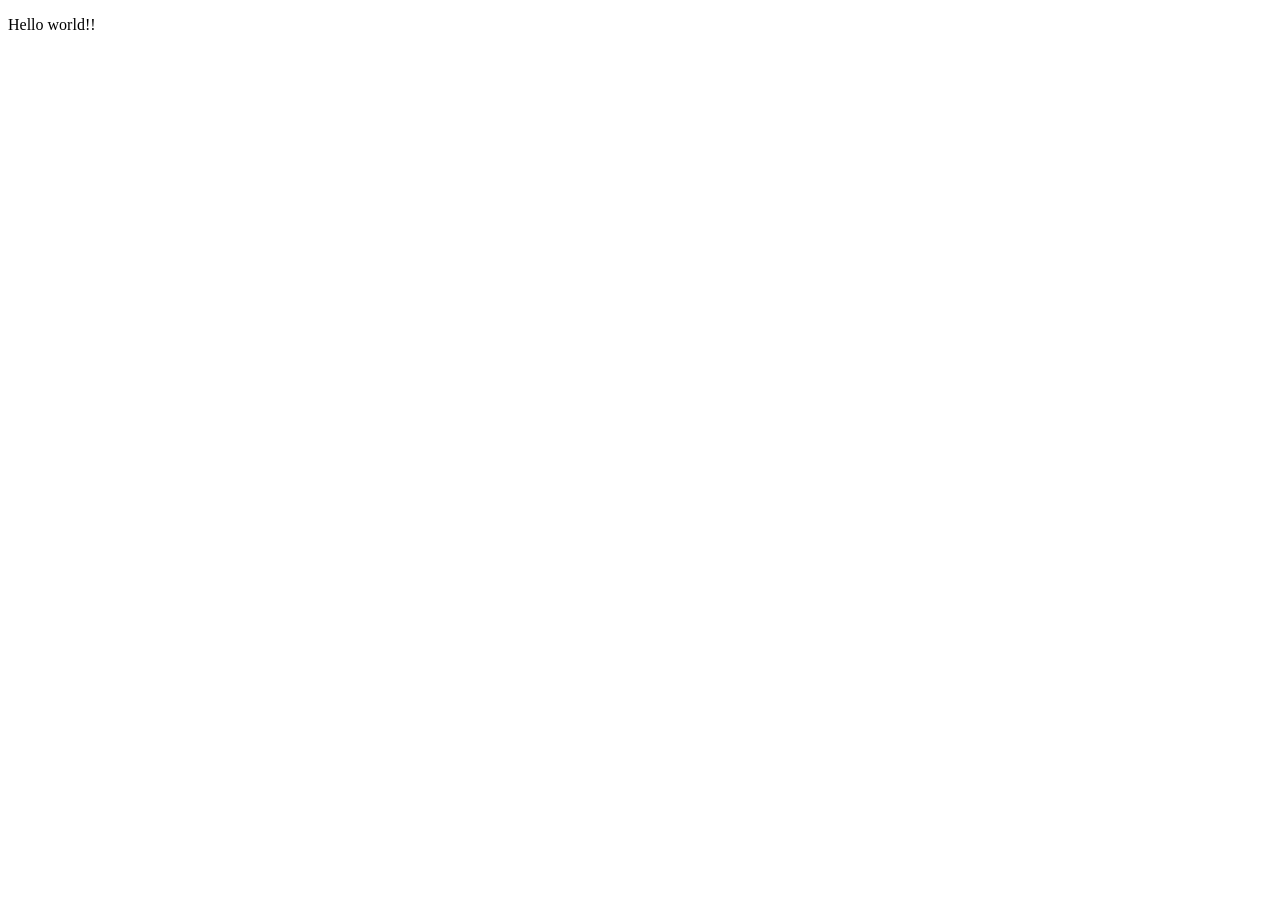
==== index.html @ fb8997e9 "Create index.html" ====
<!DOCTYPE html>
<html lang="en">
<head>
  <title>Larson</title>
  <meta charset="UTF-8">
  <meta name="viewport" content="width=device-width, initial-scale=1">
  <link rel="stylesheet" href="css/style.css"/>

</head>
<body>
  <p>Hello world!!</p>
</body>
</html>
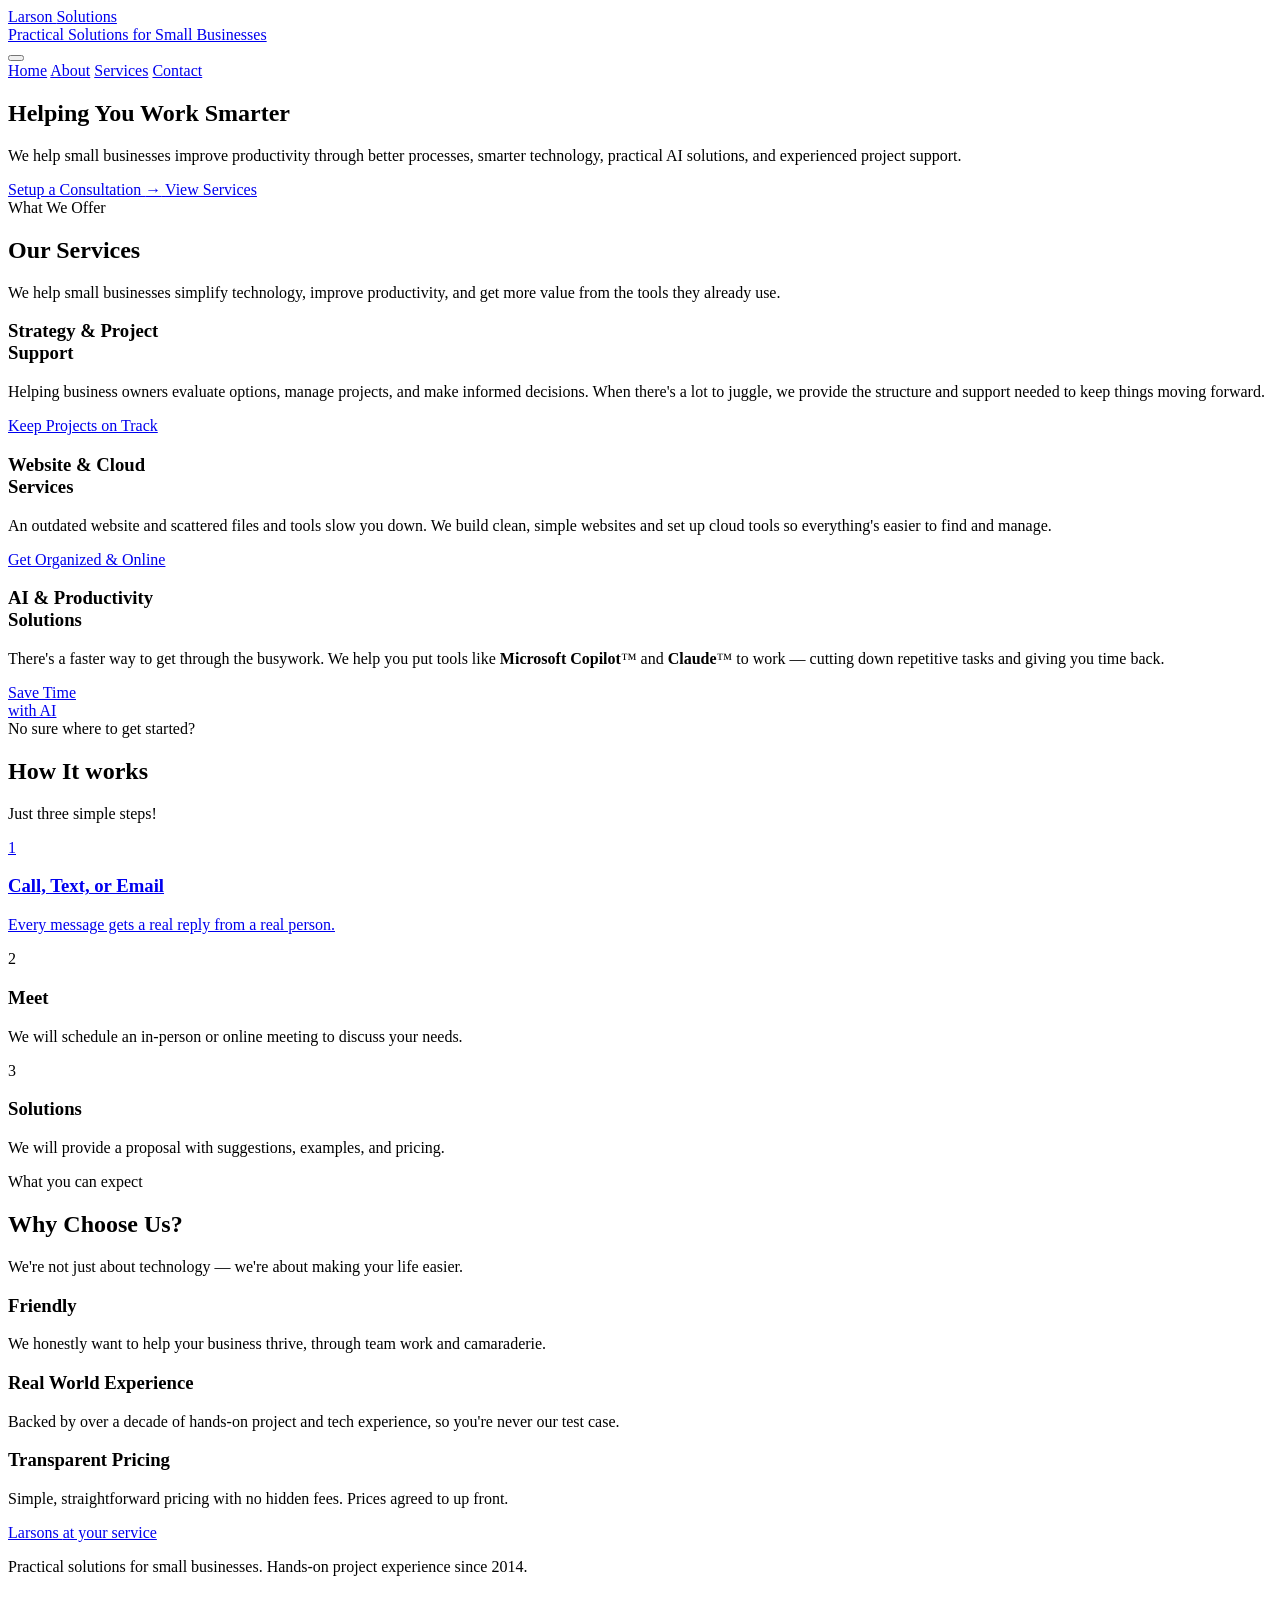
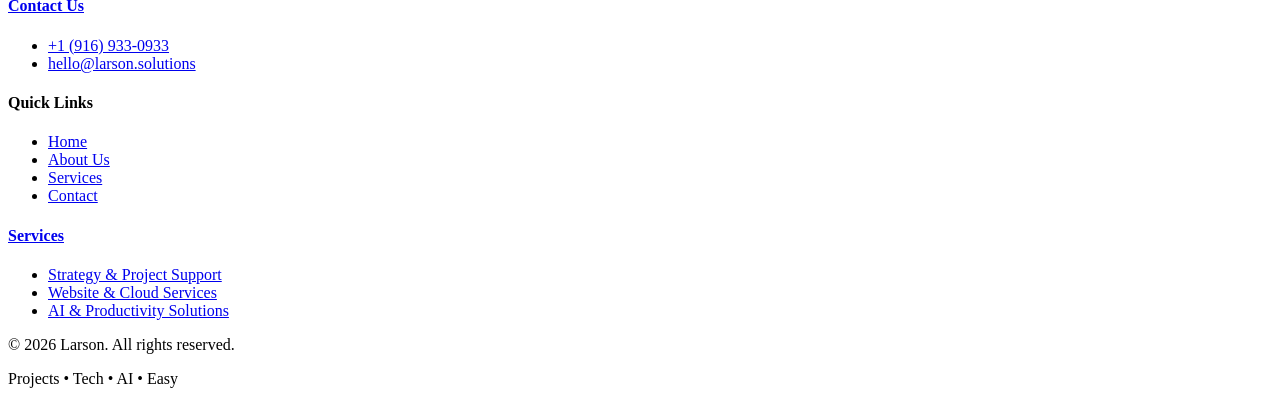
==== commit 3e67c521: "Add files via upload" ====
--- a/index.html
+++ b/index.html
@@ -1,13 +1,232 @@
 <!DOCTYPE html>
 <html lang="en">
 <head>
+  <meta charset="UTF-8">
+  <meta name="viewport" content="width=device-width, initial-scale=1.0">
   <title>Larson</title>
-  <meta charset="UTF-8">
-  <meta name="viewport" content="width=device-width, initial-scale=1">
-  <link rel="stylesheet" href="css/style.css"/>
+  <script src="js/script.js" defer></script>
+  <link rel="stylesheet" href="css/styles.css">
+  <link rel="stylesheet" href="css/fontawesome.css"/>
+  <link rel="stylesheet" href="css/regular.css"/>
+  <link rel="icon" href="favicon.ico" type="image/x-icon">
 
 </head>
 <body>
-  <p>Hello world!!</p>
+
+
+
+  <!-- Header -->
+  <header class="header">
+    <div class="header-inner">
+      <a href="index.html" class="logo">
+        <div class="logo-icon"><i class="fa-regular fa-chart-radar"></i></div>
+        <div class="logo-text">
+          <div>Larson
+            <span class="word"></span> Solutions
+          </div>
+          <span class="sub-title">Practical Solutions for Small Businesses</span>
+        </div>
+      </a>
+      <button class="nav-toggle" aria-label="Toggle menu" aria-expanded="false"><span></span><span></span><span></span></button>
+      <nav class="nav">
+        <a href="index.html" class="nav-link active">Home</a>
+        <a href="about.html" class="nav-link">About</a>
+        <a href="services.html" class="nav-link">Services</a>
+        <a href="contact.html" class="nav-link">Contact</a>
+      </nav>
+    </div>
+  </header>
+
+  <!-- Hero Section -->
+  <section class="hero">
+    <div class="hero-content">
+      <div class="hero-text">
+        <h1>
+          Helping You Work
+          <span>Smarter</span>
+        </h1>
+        <p class="hero-description">
+          We help small businesses improve productivity through better processes, smarter technology, practical AI solutions, and experienced project support.
+        </p>
+        <div class="hero-buttons">
+          <a href="contact.html" class="btn btn-primary">
+            Setup a Consultation
+            <span>→</span>
+          </a>
+          <a href="services.html" class="btn btn-outline">View Services</a>
+        </div>
+      </div>
+      <div class="hero-visual">
+        <div class="hero-image-wrapper" style="background-image: url('images/laptop-dashboard.jpg'); background-size: cover; background-position: center; background-repeat: no-repeat;"></div>
+      </div>
+    </div>
+  </section>
+
+  <!-- Services Overview -->
+  <section class="section section-light">
+    <div class="container">
+      <div class="section-header center">
+        <div class="section-tag">What We Offer</div>
+        <h2 class="section-title">Our Services</h2>
+        <p class="section-subtitle">We help small businesses simplify technology, improve productivity, and get more value from the tools they already use.</p>
+      </div>
+      <div class="services-grid">
+        <div class="service-card">
+          <div class="service-card-image" style="background: url('images/woman-clipboard.svg') center/cover no-repeat;"></div>
+          <h3 class="service-title">Strategy & Project<br>Support</h3>
+          <p class="service-description">
+            Helping business owners evaluate options, manage projects, and make informed decisions. When there's a lot to juggle, we provide the structure and support needed to keep things moving forward.
+          </p>
+          <a href="services.html#pm" class="service-link">
+            <div class="service-badge-overlay">
+              <div class="service-badge-text">
+                <div class="service-badge-number">Keep Projects on Track</div>
+              </div>
+              <div class="service-badge-icon"><i class="fa-regular fa-arrow-right"></i></div>
+            </div>
+          </a>
+        </div>
+        <div class="service-card">
+          <div class="service-card-image" style="background: url('images/man-laptop.svg') center/cover no-repeat;"></div>
+          <h3 class="service-title">Website & Cloud<br>Services</h3>
+          <p class="service-description">
+          An outdated website and scattered files and tools slow you down. We build clean, simple websites and set up cloud tools so everything's easier to find and manage.
+          </p>
+          <a href="services.html#web" class="service-link">
+            <div class="service-badge-overlay">
+              <div class="service-badge-text">
+                <div class="service-badge-number">Get Organized & Online</div>
+              </div>
+              <div class="service-badge-icon"><i class="fa-regular fa-arrow-right"></i></div>
+            </div>
+          </a>
+        </div>
+        <div class="service-card">
+          <div class="service-card-image" style="background: url('images/woman-phone.svg') center/cover no-repeat;"></div>
+          <h3 class="service-title">AI & Productivity<br>Solutions</h3>
+          <p class="service-description">
+            There's a faster way to get through the busywork. We help you put tools like <strong>Microsoft Copilot</strong>™ and <strong>Claude</strong>™ to work — cutting down repetitive tasks and giving you time back.
+          </p>
+          <a href="services.html#ai" class="service-link">
+            <div class="service-badge-overlay">
+              <div class="service-badge-text">
+                <div class="service-badge-number">Save Time<br>with AI</div>
+              </div>
+              <div class="service-badge-icon"><i class="fa-regular fa-arrow-right"></i></div>
+            </div>
+          </a>
+        </div>
+        <!--<div class="service-card">
+          <div class="service-card-image" style="background: url('images/man-laptop.svg') center/cover no-repeat;"></div>
+          <h3 class="service-title">Data Analytics</h3>
+          <p class="service-description">Clear, organized data leads to better business decisions. We help clients track projects, monitor performance, and transform information into meaningful insights that support growth and efficiency.</p>
+          <a href="services.html#data" class="service-link">Learn More →</a>
+        </div>-->
+      </div>
+    </div>
+  </section>
+
+
+  <!-- How It Works -->
+  <section class="section section-white">
+    <div class="container">
+      <div class="section-header center">
+        <div class="section-tag">No sure where to get started?</div>
+        <h2 class="section-title">How It works</h2>
+        <p class="section-subtitle">Just three simple steps!</p>
+      </div>
+      <div class="steps-grid">
+        <div class="step-card">
+          <div class="step-number"><a href="contact.html">1</a></div>
+          <h3 class="step-title"><a href="contact.html">Call, Text, or Email</a></h3>
+          <p class="step-description"><a href="contact.html">Every message gets a real reply from a real person.</a></p>
+        </div>
+        <div class="step-card">
+          <div class="step-number">2</div>
+          <h3 class="step-title">Meet</h3>
+          <p class="step-description">We will schedule an in-person or online meeting to discuss your needs.</p>
+        </div>
+        <div class="step-card">
+          <div class="step-number">3</div>
+          <h3 class="step-title">Solutions</h3>
+          <p class="step-description">We will provide a proposal with suggestions, examples, and pricing.</p>
+        </div>
+      </div>
+    </div>
+  </section>
+
+  <!-- Why Choose Us -->
+  <section class="section section-fresh">
+    <div class="container">
+      <div class="section-header center">
+        <div class="section-tag">What you can expect</div>
+        <h2 class="section-title">Why Choose Us?</h2>
+        <p class="section-subtitle">We're not just about technology — we're about making your life easier.</p>
+      </div>
+      <div class="features-grid">
+        <div class="feature-card">
+          <div class="feature-icon"><i class="fa-regular fa-face-smile"></i></div>
+          <h3 class="feature-title">Friendly</h3>
+          <p class="feature-text">We honestly want to help your business thrive, through team work and camaraderie.</p>
+        </div>
+        <div class="feature-card">
+          <div class="feature-icon"><i class="fa-regular fa-star"></i></div>
+          <h3 class="feature-title">Real World Experience</h3>
+          <p class="feature-text">Backed by over a decade of hands-on project and tech experience, so you're never our test case.</p>
+        </div>
+        <div class="feature-card">
+          <div class="feature-icon"><i class="fa-regular fa-dollar-sign"></i></div>
+          <h3 class="feature-title">Transparent Pricing</h3>
+          <p class="feature-text">Simple, straightforward pricing with no hidden fees. Prices agreed to up front.</p>
+        </div>
+      </div>
+    </div>
+  </section>
+
+
+  <!-- Footer -->
+  <footer class="footer">
+    <div class="footer-grid">
+      <div class="footer-brand">
+        <a href="index.html" class="logo">
+          <div class="logo-icon"><i class="fa-regular fa-chart-radar"></i></div>
+          <div class="logo-text">
+            Larsons
+            <span>at your service</span>
+          </div>
+        </a>
+        <p>Practical solutions for small businesses. Hands-on project experience since 2014.</p>
+      </div>
+      <div class="footer-column">
+        <h4 class="footer-heading"><a href="contact.html">Contact Us</a></h4>
+        <ul class="footer-links">
+          <li><a href="tel:+19169330933">+1 (916) 933-0933</a></li>
+          <li><a href="mailto:hello@larson.solutions">hello@larson.solutions</a></li>
+        </ul>
+      </div>
+      <div class="footer-column">
+        <h4 class="footer-heading">Quick Links</h4>
+        <ul class="footer-links">
+          <li><a href="index.html">Home</a></li>
+          <li><a href="about.html">About Us</a></li>
+          <li><a href="services.html">Services</a></li>
+          <li><a href="contact.html">Contact</a></li>
+        </ul>
+      </div>
+      <div class="footer-column">
+        <h4 class="footer-heading"><a href="services.html">Services</a></h4>
+        <ul class="footer-links">
+          <li><a href="services.html#pm">Strategy & Project Support</a></li>
+          <li><a href="services.html#web">Website & Cloud Services</a></li>
+          <li><a href="services.html#ai">AI & Productivity Solutions</a></li>
+        </ul>
+      </div>
+    </div>
+    <div class="footer-bottom">
+      <p>&copy; 2026 Larson. All rights reserved.</p>
+      <p>Projects • Tech • AI • Easy</p>
+    </div>
+  </footer>
+
 </body>
 </html>
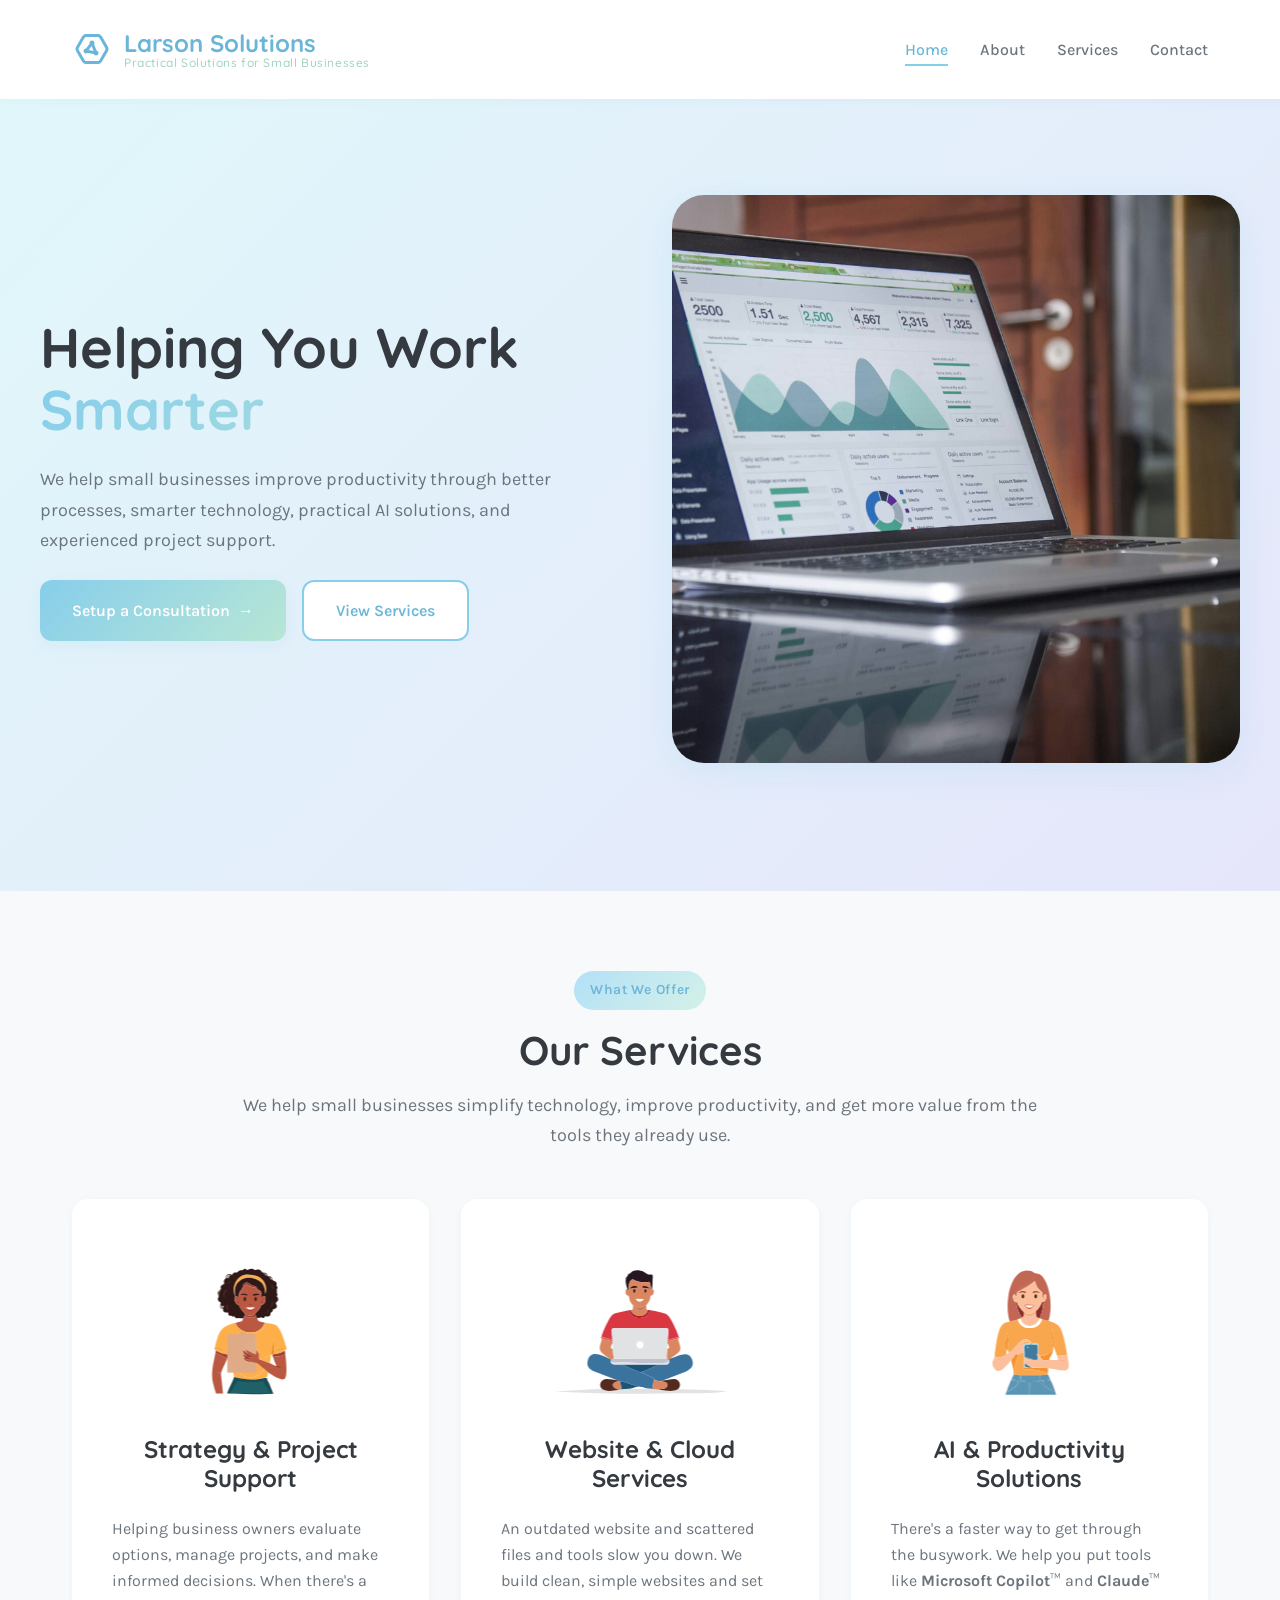
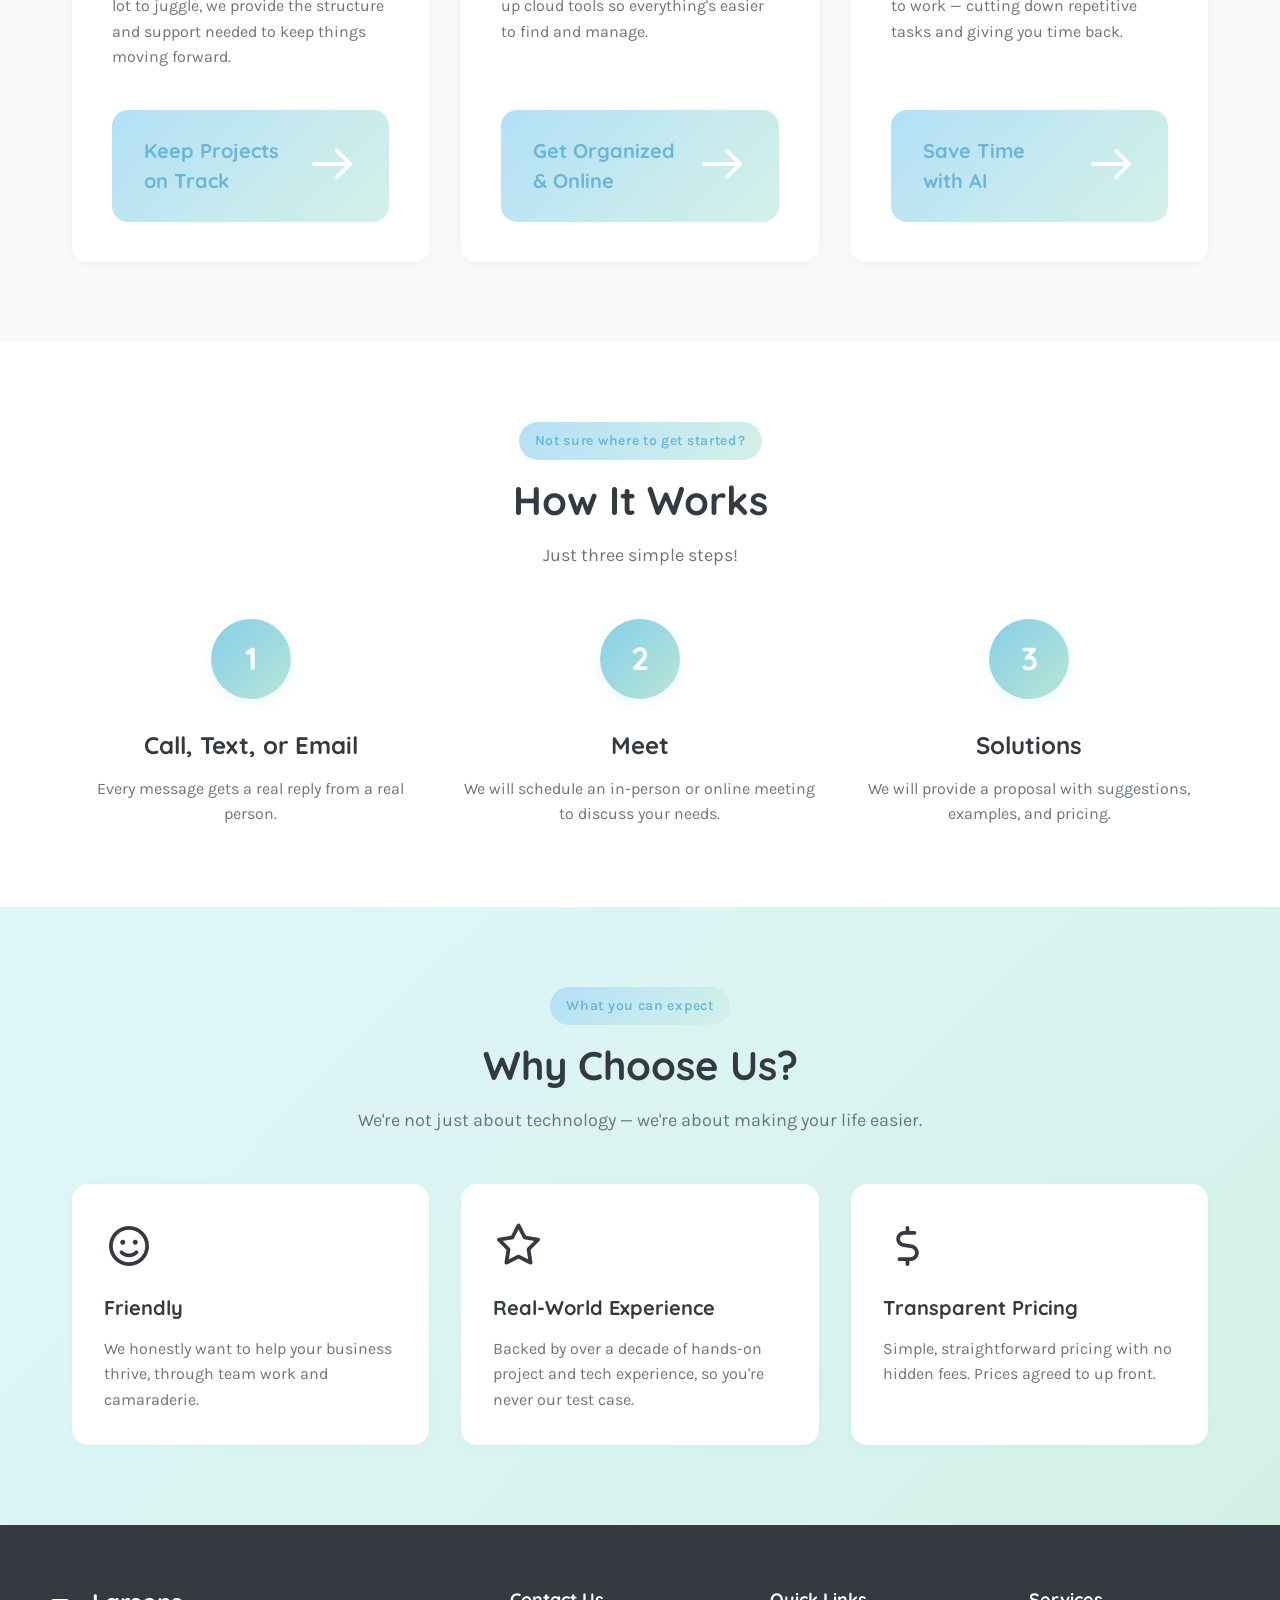
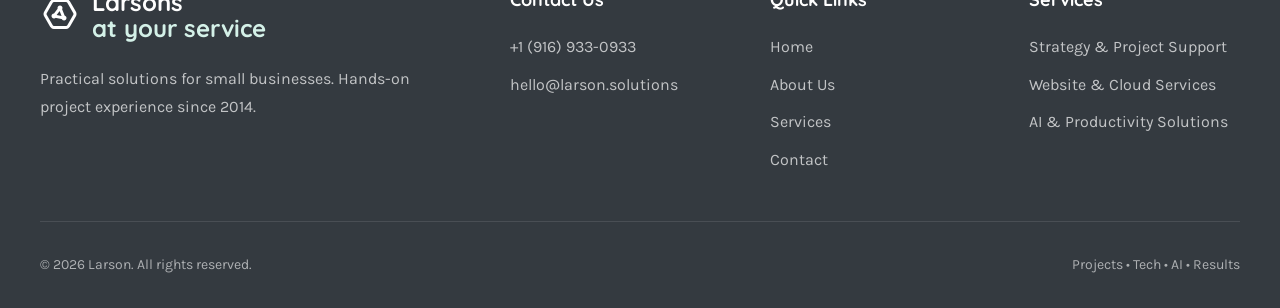
==== commit b297e76e: "Add files via upload" ====
--- a/index.html
+++ b/index.html
@@ -131,8 +131,8 @@
   <section class="section section-white">
     <div class="container">
       <div class="section-header center">
-        <div class="section-tag">No sure where to get started?</div>
-        <h2 class="section-title">How It works</h2>
+        <div class="section-tag">Not sure where to get started?</div>
+        <h2 class="section-title">How It Works</h2>
         <p class="section-subtitle">Just three simple steps!</p>
       </div>
       <div class="steps-grid">
@@ -171,7 +171,7 @@
         </div>
         <div class="feature-card">
           <div class="feature-icon"><i class="fa-regular fa-star"></i></div>
-          <h3 class="feature-title">Real World Experience</h3>
+          <h3 class="feature-title">Real-World Experience</h3>
           <p class="feature-text">Backed by over a decade of hands-on project and tech experience, so you're never our test case.</p>
         </div>
         <div class="feature-card">
@@ -224,7 +224,7 @@
     </div>
     <div class="footer-bottom">
       <p>&copy; 2026 Larson. All rights reserved.</p>
-      <p>Projects • Tech • AI • Easy</p>
+      <p>Projects • Tech • AI • Results</p>
     </div>
   </footer>
 
--- a/css/styles.css
+++ b/css/styles.css
@@ -0,0 +1,1378 @@
+/* Fresh & Clean Laundry Service Website Styles */
+
+/* Import Fonts */
+@import url('https://fonts.googleapis.com/css2?family=Quicksand:wght@400;500;600;700&family=Karla:wght@300;400;500;600&display=swap');
+
+/* CSS Variables */
+:root {
+  /*   Nord theme */
+  --nord0: #2e3440;
+  --nord1: #3b4252;
+  --nord2: #434c5e;
+  --nord3: #4c566a;
+  --nord4: #d8dee9;
+  --nord5: #e5e9f0;
+  --nord6: #eceff4;
+  --nord7: #8fbcbb;
+  --nord8: #88c0d0;
+  --nord9: #81a1c1;
+  --nord10: #5e81ac;
+  --nord11: #bf616a;
+  --nord12: #d08770;
+  --nord13: #ebcb8b;
+  --nord14: #a3be8c;
+  --nord15: #b48ead;
+
+  /* ============================================
+   Color Defaults
+  --sky-blue: #87CEEB;
+  --sky-blue-dark: #6BB6D8;
+  --sky-blue-light: #B3E0F7;
+  --mint: #B8E6D5;
+  --mint-dark: #9FD4BF;
+  --mint-light: #D4F1E8;
+  --aqua: #E0F7FA;
+  --aqua-dark: #B2EBF2;
+  --lavender: #E6E6FA;
+  --lavender-dark: #D1D1F0;
+  --white: #FFFFFF;
+  --gray-lightest: #F8F9FA;
+  --gray-light: #E9ECEF;
+  --gray-medium: #ADB5BD;
+  --gray-dark: #6C757D;
+  --charcoal: #343A40;
+  ============================================ */
+
+  /* Colors */
+  --sky-blue: #87CEEB;
+  --sky-blue-dark: #6BB6D8;
+  --sky-blue-light: #B3E0F7;
+  --mint: #B8E6D5;
+  --mint-dark: #9FD4BF;
+  --mint-light: #D4F1E8;
+  --aqua: #E0F7FA;
+  --aqua-dark: #B2EBF2;
+  --lavender: #E6E6FA;
+  --lavender-dark: #D1D1F0;
+  --white: #FFFFFF;
+  --gray-lightest: #F8F9FA;
+  --gray-light: #E9ECEF;
+  --gray-medium: #ADB5BD;
+  --gray-dark: #6C757D;
+  --charcoal: #343A40;
+  --pink: #eb87ce;
+  --pink-light: #f7b3e0;
+  --green: #ceeb87;
+  --green-light: #e0f7b3;
+
+  /* Typography */
+  --font-heading: 'Quicksand', sans-serif;
+  --font-body: 'Karla', sans-serif;
+
+  /* Shadows */
+  --shadow-sm: 0 2px 8px rgba(135, 206, 235, 0.1);
+  --shadow-md: 0 4px 16px rgba(135, 206, 235, 0.15);
+  --shadow-lg: 0 8px 32px rgba(135, 206, 235, 0.2);
+  --shadow-soft: 0 6px 24px rgba(184, 230, 213, 0.15);
+
+  /* Spacing */
+  --radius-sm: 12px;
+  --radius-md: 16px;
+  --radius-lg: 24px;
+  --radius-xl: 32px;
+}
+
+/* Reset & Base Styles */
+* {
+  margin: 0;
+  padding: 0;
+  box-sizing: border-box;
+}
+
+body {
+  font-family: var(--font-body);
+  font-size: 16px;
+  line-height: 1.6;
+  color: var(--charcoal);
+  background: var(--white);
+  -webkit-font-smoothing: antialiased;
+  -moz-osx-font-smoothing: grayscale;
+}
+
+h1, h2, h3, h4, h5, h6 {
+  font-family: var(--font-heading);
+  font-weight: 600;
+  line-height: 1.2;
+  color: var(--charcoal);
+}
+
+a {
+  text-decoration: none;
+  color: inherit;
+}
+
+ul {
+  list-style: none;
+}
+
+img {
+  max-width: 100%;
+  display: block;
+}
+
+/* Container */
+.container {
+  max-width: 1200px;
+  margin: 0 auto;
+  padding: 0 2rem;
+}
+
+/* Header */
+.header {
+  background: var(--white);
+  box-shadow: var(--shadow-sm);
+  position: sticky;
+  top: 0;
+  z-index: 1000;
+  padding: 1.5rem 0;
+}
+
+.header-inner {
+  max-width: 1200px;
+  margin: 0 auto;
+  padding: 0 2rem;
+  display: flex;
+  align-items: center;
+  justify-content: space-between;
+  gap: 2rem;
+}
+
+.logo {
+  display: flex;
+  align-items: center;
+  gap: 0.75rem;
+  font-family: var(--font-heading);
+  font-weight: 700;
+  font-size: 1.5rem;
+  color: var(--sky-blue-dark);
+  transition: opacity 0.3s ease;
+}
+
+.logo:hover {
+  opacity: 0.8;
+}
+
+.logo-icon {
+  font-size: 2rem;
+}
+
+.logo-text {
+  display: flex;
+  flex-direction: column;
+  line-height: 1.1;
+}
+
+.logo-text .sub-title {
+  font-size: 0.75rem;
+  font-weight: 500;
+  color: var(--mint-dark);
+  letter-spacing: 0.05em;
+}
+
+.word{
+  opacity: 0;
+  transition: opacity .5s ease;
+}
+
+.nav {
+  display: flex;
+  gap: 2rem;
+}
+
+.nav-link {
+  font-weight: 500;
+  color: var(--gray-dark);
+  transition: color 0.3s ease;
+  position: relative;
+}
+
+.nav-link::after {
+  content: '';
+  position: absolute;
+  bottom: -4px;
+  left: 0;
+  width: 0;
+  height: 2px;
+  background: var(--sky-blue);
+  transition: width 0.3s ease;
+}
+
+.nav-link:hover,
+.nav-link.active {
+  color: var(--sky-blue-dark);
+}
+
+.nav-link:hover::after,
+.nav-link.active::after {
+  width: 100%;
+}
+
+.header-cta {
+  background: linear-gradient(135deg, var(--sky-blue), var(--mint));
+  color: var(--white);
+  padding: 0.75rem 1.5rem;
+  border-radius: var(--radius-sm);
+  font-weight: 600;
+  box-shadow: var(--shadow-md);
+  transition: transform 0.3s ease, box-shadow 0.3s ease;
+}
+
+.header-cta:hover {
+  transform: translateY(-2px);
+  box-shadow: var(--shadow-lg);
+}
+
+/* Hero Section */
+.hero {
+  /* background: linear-gradient(135deg, #ff92578a 0%, #7f7f7f66 100%); */
+  background: linear-gradient(135deg, var(--aqua) 0%, var(--lavender) 100%);
+  padding: 6rem 2rem 8rem;
+  position: relative;
+  overflow: hidden;
+}
+
+.hero::before {
+  content: '';
+  position: absolute;
+  font-size: 15rem;
+  opacity: 0.05;
+  top: -5rem;
+  right: -3rem;
+  animation: float 6s ease-in-out infinite;
+}
+
+.hero::after {
+  content: '';
+  position: absolute;
+  font-size: 10rem;
+  opacity: 0.05;
+  bottom: -3rem;
+  left: -2rem;
+  animation: float 8s ease-in-out infinite;
+}
+
+@keyframes float {
+  0%, 100% {
+    transform: translate(0, 0) rotate(0deg);
+  }
+  50% {
+    transform: translate(20px, -20px) rotate(5deg);
+  }
+}
+
+.hero-content {
+  max-width: 1200px;
+  margin: 0 auto;
+  display: grid;
+  grid-template-columns: 1fr 1fr;
+  gap: 4rem;
+  align-items: center;
+  position: relative;
+  z-index: 1;
+}
+
+.hero-text {
+  display: flex;
+  flex-direction: column;
+  gap: 1.5rem;
+}
+
+.hero-badge {
+  display: inline-flex;
+  align-items: center;
+  gap: 0.5rem;
+  background: var(--white);
+  color: var(--sky-blue-dark);
+  padding: 0.5rem 1rem;
+  border-radius: var(--radius-lg);
+  font-size: 0.875rem;
+  font-weight: 600;
+  width: fit-content;
+  box-shadow: var(--shadow-sm);
+}
+
+.hero h1 {
+  font-size: 3.5rem;
+  font-weight: 700;
+  line-height: 1.1;
+  color: var(--charcoal);
+}
+
+.hero h1 span {
+  background: linear-gradient(135deg, var(--sky-blue), var(--mint));
+  -webkit-background-clip: text;
+  -webkit-text-fill-color: transparent;
+  background-clip: text;
+  display: block;
+}
+
+.hero-description {
+  font-size: 1.125rem;
+  color: var(--gray-dark);
+  line-height: 1.7;
+}
+
+.hero-buttons {
+  display: flex;
+  gap: 1rem;
+  flex-wrap: wrap;
+}
+
+.hero-visual {
+  position: relative;
+  display: flex;
+  align-items: center;
+  justify-content: center;
+}
+
+.hero-image-wrapper {
+  width: 100%;
+  aspect-ratio: 1;
+  background: url('images/placeholder.jpg') center center / cover no-repeat;
+  border-radius: var(--radius-xl);
+  box-shadow: var(--shadow-lg);
+  position: relative;
+  overflow: hidden;
+}
+
+.hero-image-wrapper::before {
+  content: '';
+  position: absolute;
+  font-size: 12rem;
+  top: 50%;
+  left: 50%;
+  transform: translate(-50%, -50%);
+  opacity: 0.3;
+}
+
+.hero-badge-overlay {
+  position: absolute;
+  bottom: 2rem;
+  right: 2rem;
+  background: var(--white);
+  padding: 1.5rem 2rem;
+  border-radius: var(--radius-md);
+  box-shadow: var(--shadow-lg);
+  display: flex;
+  align-items: center;
+  gap: 1rem;
+}
+
+.badge-icon {
+  font-size: 2.5rem;
+}
+
+.badge-text {
+  display: flex;
+  flex-direction: column;
+}
+
+.badge-number {
+  font-size: 1.75rem;
+  font-weight: 700;
+  color: var(--sky-blue-dark);
+  line-height: 1;
+  font-family: var(--font-heading);
+}
+
+.badge-label {
+  font-size: 0.75rem;
+  color: var(--gray-dark);
+  font-weight: 500;
+  align-self: center;
+}
+
+/* Page Hero */
+.page-hero {
+  padding: 5rem 2rem;
+  text-align: center;
+}
+
+.page-hero .hero-content {
+  grid-template-columns: 1fr;
+  max-width: 800px;
+  gap: 2rem;
+}
+
+.page-hero .hero-text {
+  align-items: center;
+  text-align: center;
+}
+
+.page-hero h1 {
+  font-size: 3rem;
+}
+
+/* Buttons */
+.btn {
+  display: inline-flex;
+  align-items: center;
+  gap: 0.5rem;
+  padding: 1rem 2rem;
+  border-radius: var(--radius-sm);
+  font-weight: 600;
+  font-size: 1rem;
+  transition: all 0.3s ease;
+  cursor: pointer;
+  border: none;
+  font-family: var(--font-body);
+}
+
+.btn-primary {
+  background: linear-gradient(135deg, var(--sky-blue), var(--mint));
+  /* background: linear-gradient(135deg, #FF9257, #7F7F7F); */
+  color: var(--white);
+  box-shadow: var(--shadow-md);
+}
+
+.btn-primary:hover {
+  transform: translateY(-2px);
+  box-shadow: var(--shadow-lg);
+}
+
+.btn-outline {
+  background: var(--white);
+  color: var(--sky-blue-dark);
+  border: 2px solid var(--sky-blue);
+}
+
+.btn-outline:hover {
+  background: var(--sky-blue);
+  color: var(--white);
+}
+
+.btn span {
+  transition: transform 0.3s ease;
+}
+
+.btn:hover span {
+  transform: translateX(4px);
+}
+
+/* Sections */
+.section {
+  padding: 5rem 2rem;
+}
+
+.section-light {
+  background: var(--gray-lightest);
+}
+
+.section-white {
+  background: var(--white);
+}
+
+.section-fresh {
+  background: linear-gradient(135deg, var(--aqua) 0%, var(--mint-light) 100%);
+}
+
+.section-header {
+  max-width: 800px;
+  margin: 0 auto 3rem;
+}
+
+.section-header.center {
+  text-align: center;
+}
+
+.section-tag {
+  display: inline-block;
+  background: linear-gradient(135deg, var(--sky-blue-light), var(--mint-light));
+  color: var(--sky-blue-dark);
+  padding: 0.5rem 1rem;
+  border-radius: var(--radius-lg);
+  font-size: 0.875rem;
+  font-weight: 600;
+  margin-bottom: 1rem;
+  letter-spacing: 0.05em;
+}
+
+.section-title {
+  font-size: 2.5rem;
+  font-weight: 700;
+  margin-bottom: 1rem;
+  color: var(--charcoal);
+}
+
+.section-subtitle {
+  font-size: 1.125rem;
+  color: var(--gray-dark);
+  line-height: 1.7;
+}
+
+/* Services Grid */
+.services-grid {
+  display: grid;
+/*   grid-template-columns: repeat(auto-fit, minmax(320px, 1fr)); */
+  grid-template-columns: repeat(auto-fit, minmax(260px, 1fr));
+  gap: 2rem;
+  margin-top: 3rem;
+}
+
+.service-card {
+  background: var(--white);
+  border-radius: var(--radius-md);
+  padding: 2.5rem;
+  box-shadow: var(--shadow-sm);
+  transition: all 0.3s ease;
+  display: flex;
+  flex-direction: column;
+  gap: 1rem;
+}
+
+.service-card:hover {
+  transform: translateY(-4px);
+  box-shadow: var(--shadow-lg);
+}
+
+.service-card-image {
+  height: 180px;
+/*   margin: -36px -28px 20px -28px; */
+  border-radius: var(--radius-lg) var(--radius-lg) 0 0;
+}
+
+.service-icon {
+  font-size: 3rem;
+  margin-bottom: 0.5rem;
+}
+
+.service-title {
+  font-size: 1.5rem;
+  font-weight: 700;
+  color: var(--charcoal);
+  margin-bottom: 0.5rem;
+  text-align: center;
+}
+
+.service-description {
+  color: var(--gray-dark);
+  padding-bottom: 1.5em;
+  line-height: 1.6;
+  flex-grow: 1;
+}
+
+.service-link {
+  color: var(--sky-blue-dark);
+  font-weight: 600;
+  display: inline-flex;
+  align-items: center;
+  gap: 0.5rem;
+  transition: gap 0.3s ease;
+}
+
+.service-link:hover {
+  gap: 0.75rem;
+}
+
+/* Added to Service */
+.service-badge-overlay {
+/*   position: absolute; */
+  bottom: 2rem;
+  right: 2rem;
+  background: linear-gradient(135deg, var(--sky-blue-light), var(--mint-light));
+  padding: 1.5rem 2rem;
+  border-radius: var(--radius-md);
+/*   box-shadow: var(--shadow-lg); */
+  display: flex;
+  align-items: center;
+  gap: 1rem;
+  width: 100%;
+  justify-content: space-between;
+}
+
+.service-badge-icon {
+  font-size: 2.5rem;
+  color: white;
+
+/*   color: var(--sky-blue-dark); */
+}
+
+.service-badge-text {
+  display: flex;
+  flex-direction: column;
+}
+
+.service-badge-number {
+  font-size: 1.25rem;
+  font-weight: 700;
+  color: var(--sky-blue-dark);
+  line-height: 1.5;
+  font-family: var(--font-heading);
+}
+
+.service-badge-label {
+  font-size: 0.75rem;
+  color: var(--gray-dark);
+  font-weight: 500;
+  align-self: center;
+}
+
+
+/* Steps Section */
+.steps-grid {
+  display: grid;
+  grid-template-columns: repeat(auto-fit, minmax(300px, 1fr));
+  gap: 2rem;
+  margin-top: 3rem;
+}
+
+.step-card {
+  text-align: center;
+  display: flex;
+  flex-direction: column;
+  gap: 1rem;
+  position: relative;
+}
+
+.step-number {
+  width: 80px;
+  height: 80px;
+  background: linear-gradient(135deg, var(--sky-blue), var(--mint));
+  color: var(--white);
+  border-radius: 50%;
+  display: flex;
+  align-items: center;
+  justify-content: center;
+  font-size: 2rem;
+  font-weight: 700;
+  margin: 0 auto 1rem;
+  box-shadow: var(--shadow-md);
+  font-family: var(--font-heading);
+}
+
+.step-title {
+  font-size: 1.5rem;
+  font-weight: 700;
+  color: var(--charcoal);
+}
+
+.step-description {
+  color: var(--gray-dark);
+  line-height: 1.6;
+}
+
+/* Features Grid */
+.features-grid {
+  display: grid;
+  grid-template-columns: repeat(auto-fit, minmax(280px, 1fr));
+  gap: 2rem;
+  margin-top: 3rem;
+}
+
+.feature-card {
+  background: var(--white);
+  padding: 2rem;
+  border-radius: var(--radius-md);
+  box-shadow: var(--shadow-sm);
+  display: flex;
+  flex-direction: column;
+  gap: 1rem;
+  transition: all 0.3s ease;
+}
+
+.feature-card:hover {
+  transform: translateY(-4px);
+  box-shadow: var(--shadow-lg);
+}
+
+.feature-icon {
+  font-size: 2.5rem;
+}
+
+.feature-title {
+  font-size: 1.25rem;
+  font-weight: 700;
+  color: var(--charcoal);
+}
+
+.feature-text {
+  color: var(--gray-dark);
+  line-height: 1.6;
+}
+
+/* Testimonials */
+.testimonials-grid {
+  display: grid;
+  grid-template-columns: repeat(auto-fit, minmax(320px, 1fr));
+  gap: 2rem;
+  margin-top: 3rem;
+}
+
+.testimonial-card {
+  background: var(--white);
+  padding: 2rem;
+  border-radius: var(--radius-md);
+  box-shadow: var(--shadow-sm);
+  display: flex;
+  flex-direction: column;
+  gap: 1rem;
+}
+
+.testimonial-stars {
+  color: var(--sky-blue);
+  font-size: 1.25rem;
+  letter-spacing: 0.25rem;
+}
+
+.testimonial-text {
+  color: var(--gray-dark);
+  line-height: 1.7;
+  font-style: italic;
+  flex-grow: 1;
+}
+
+.testimonial-author {
+  display: flex;
+  flex-direction: column;
+  gap: 0.25rem;
+}
+
+.testimonial-name {
+  font-weight: 700;
+  color: var(--charcoal);
+}
+
+.testimonial-location {
+  font-size: 0.875rem;
+  color: var(--gray-medium);
+}
+
+/* About Grid */
+.about-grid {
+  display: grid;
+  grid-template-columns: 1fr 1fr;
+  gap: 4rem;
+  align-items: center;
+  margin-top: 3rem;
+}
+
+.about-content {
+  display: flex;
+  flex-direction: column;
+  gap: 1.5rem;
+}
+
+.about-text {
+  color: var(--gray-dark);
+  line-height: 1.7;
+}
+
+.about-list {
+  display: flex;
+  flex-direction: column;
+  gap: 1rem;
+  margin-top: 1rem;
+}
+
+.about-list li {
+  display: flex;
+  align-items: flex-start;
+  gap: 0.75rem;
+  color: var(--gray-dark);
+  line-height: 1.6;
+}
+
+.about-list li::before {
+  content: '✓';
+  color: var(--mint-dark);
+  font-weight: 700;
+  font-size: 1.25rem;
+  flex-shrink: 0;
+}
+
+.about-image {
+  position: relative;
+  height: 500px;
+}
+
+.about-image-main {
+  width: 100%;
+  height: 100%;
+  background: url('images/placeholder.jpg') center center / cover no-repeat;
+  border-radius: var(--radius-lg);
+  box-shadow: var(--shadow-lg);
+  position: relative;
+  overflow: hidden;
+}
+
+.about-image-main::before {
+  content: '';
+  position: absolute;
+  font-size: 15rem;
+  top: 50%;
+  left: 50%;
+  transform: translate(-50%, -50%);
+  opacity: 0.2;
+}
+
+.about-image-accent {
+  position: absolute;
+  bottom: 2rem;
+  right: 2rem;
+  background: var(--white);
+  padding: 1.5rem 2rem;
+  border-radius: var(--radius-md);
+  box-shadow: var(--shadow-lg);
+  text-align: center;
+}
+
+.accent-number {
+  font-size: 2.5rem;
+  font-weight: 700;
+  color: var(--sky-blue-dark);
+  line-height: 1;
+  font-family: var(--font-heading);
+}
+
+.accent-text {
+  font-size: 0.875rem;
+  color: var(--gray-dark);
+  font-weight: 600;
+  margin-top: 0.25rem;
+}
+
+/* Timeline */
+.timeline {
+  width: min(500px, 95vw);
+}
+.timeline__content {
+  position: relative;
+  padding: 1rem 1rem 1rem 5rem;
+  cursor: pointer;
+  transition: background 0.3s ease-in-out;
+}
+.timeline__content h5 {
+  color: var(--gray-dark);
+  font-size: 1rem;
+  margin-block: 0;
+}
+.timeline__content p {
+  color: var(--gray-dark);
+  line-height: 1.7;
+  font-size: 0.9rem;
+  margin-block-start: 0.5rem;
+  margin-block-end: 0;
+}
+.timeline__content .year {
+  position: absolute;
+  content: var(--year);
+  width: 3rem;
+  aspect-ratio: 1;
+  display: flex;
+  justify-content: center;
+  align-items: center;
+  font-size: 1rem;
+  color: white;
+  border-radius: 50%;
+  background: linear-gradient(135deg, var(--sky-blue-light), var(--sky-blue));
+/*   box-shadow: inset 0 0 0 1px white; */
+/*   border: 1px solid var(--sky-blue-dark); */
+  left: 1rem;
+  top: 0.74rem;
+}
+.timeline__content .year.pink-bubble {
+  background: linear-gradient(135deg, var(--pink-light), var(--pink));
+}
+.timeline__content .year.green-bubble {
+  background: linear-gradient(135deg, var(--mint-light), var(--mint));
+  color: grey;
+}
+.timeline__content:hover {
+  background-color: rgba(230, 230, 230, 0.48);
+  border-radius: 0.25rem;
+}
+.timeline__content:not(:last-child):before {
+  position: absolute;
+  content: "";
+  width: 4px;
+  background-color: var(--sky-blue-dark);
+  left: calc(2.5rem - 2px);
+  top: 3.74rem;
+  bottom: -0.74rem;
+  z-index: 1;
+}
+
+/* Service Detail Section */
+.service-detail {
+  background: var(--white);
+  padding: 3rem;
+  border-radius: var(--radius-lg);
+  box-shadow: var(--shadow-md);
+  margin-top: 3rem;
+  margin-bottom: 3rem;
+}
+
+.service-detail-header {
+  display: flex;
+  align-items: center;
+  gap: 1.5rem;
+  margin-bottom: 2rem;
+}
+
+.service-detail-icon {
+  font-size: 4rem;
+}
+
+.service-detail-title {
+  font-size: 2rem;
+  font-weight: 700;
+  color: var(--charcoal);
+}
+
+.service-detail-subtitle {
+  font-size: 1.125rem;
+  color: var(--gray-dark);
+  margin-top: 0.5rem;
+}
+
+.service-detail-content {
+  display: flex;
+  flex-direction: column;
+  gap: 2rem;
+}
+
+.service-detail-description {
+  color: var(--gray-dark);
+  line-height: 1.7;
+  font-size: 1.0625rem;
+}
+
+.service-features {
+  display: grid;
+  grid-template-columns: repeat(auto-fit, minmax(250px, 1fr));
+  gap: 1.5rem;
+}
+
+.service-feature-item {
+  display: flex;
+  align-items: flex-start;
+  gap: 0.75rem;
+}
+
+.service-feature-item::before {
+  content: '✓';
+  color: var(--mint-dark);
+  font-weight: 700;
+  font-size: 2rem;
+  flex-shrink: 0;
+}
+
+.service-feature-item span {
+  color: var(--gray-dark);
+  line-height: 1.6;
+}
+
+.service-feature-item.red-check::before {
+  color: var(--nord11);
+}
+
+
+/* Pricing */
+.pricing-grid {
+  display: grid;
+  grid-template-columns: repeat(auto-fit, minmax(300px, 1fr));
+  gap: 2rem;
+  margin-top: 3rem;
+}
+
+.pricing-card {
+  background: var(--white);
+  border-radius: var(--radius-lg);
+  padding: 2.5rem;
+  box-shadow: var(--shadow-md);
+  display: flex;
+  flex-direction: column;
+  gap: 1.5rem;
+  transition: all 0.3s ease;
+  border: 2px solid transparent;
+}
+
+.pricing-card:hover {
+  transform: translateY(-4px);
+  box-shadow: var(--shadow-lg);
+}
+
+.pricing-card.featured {
+  border-color: var(--sky-blue);
+  position: relative;
+}
+
+.pricing-badge {
+  position: absolute;
+  top: -1rem;
+  right: 2rem;
+  background: linear-gradient(135deg, var(--sky-blue), var(--mint));
+  color: var(--white);
+  padding: 0.5rem 1rem;
+  border-radius: var(--radius-sm);
+  font-size: 0.75rem;
+  font-weight: 700;
+  letter-spacing: 0.05em;
+}
+
+.pricing-header {
+  text-align: center;
+  padding-bottom: 1.5rem;
+  border-bottom: 2px solid var(--gray-light);
+}
+
+.pricing-title {
+  font-size: 1.5rem;
+  font-weight: 700;
+  color: var(--charcoal);
+  margin-bottom: 0.5rem;
+}
+
+.pricing-price {
+  font-size: 3rem;
+  font-weight: 700;
+  color: var(--sky-blue-dark);
+  font-family: var(--font-heading);
+}
+
+.pricing-price span {
+  font-size: 1.125rem;
+  color: var(--gray-dark);
+  font-weight: 500;
+}
+
+.pricing-features {
+  display: flex;
+  flex-direction: column;
+  gap: 1rem;
+  flex-grow: 1;
+}
+
+.pricing-feature {
+  display: flex;
+  align-items: flex-start;
+  gap: 0.75rem;
+  color: var(--gray-dark);
+}
+
+.pricing-feature::before {
+  content: '✓';
+  color: var(--mint-dark);
+  font-weight: 700;
+  font-size: 1.25rem;
+  flex-shrink: 0;
+}
+
+/* Contact */
+.contact-link {
+  color: var(--sky-blue-dark);
+  font-size: large;
+  font-weight: 600;
+  display: inline-flex;
+  align-items: center;
+  gap: 0.5rem;
+  transition: gap 0.3s ease;
+}
+
+.contact-link:hover {
+  gap: 0.75rem;
+}
+
+
+/* FAQ */
+.faq-grid {
+  display: grid;
+  gap: 1.5rem;
+  margin-top: 3rem;
+  max-width: 900px;
+  margin-left: auto;
+  margin-right: auto;
+}
+
+.faq-item {
+  background: var(--white);
+  padding: 2rem;
+  border-radius: var(--radius-md);
+  box-shadow: var(--shadow-sm);
+}
+
+.faq-question {
+  font-size: 1.125rem;
+  font-weight: 700;
+  color: var(--charcoal);
+  margin-bottom: 0.75rem;
+}
+
+.faq-answer {
+  color: var(--gray-dark);
+  line-height: 1.7;
+}
+
+/* CTA Banner */
+.cta-banner {
+  background: linear-gradient(135deg, var(--sky-blue) 0%, var(--mint) 100%);
+  padding: 5rem 2rem;
+  position: relative;
+  overflow: hidden;
+}
+
+.cta-banner::before {
+  content: '★';
+  position: absolute;
+  font-size: 12rem;
+  opacity: 0.1;
+  top: -3rem;
+  right: -2rem;
+  animation: float 7s ease-in-out infinite;
+}
+
+.cta-content {
+  max-width: 800px;
+  margin: 0 auto;
+  text-align: center;
+  display: flex;
+  flex-direction: column;
+  align-items: center;
+  gap: 2rem;
+  position: relative;
+  z-index: 1;
+}
+
+.cta-text h2 {
+  font-size: 2.5rem;
+  font-weight: 700;
+  color: var(--white);
+  margin-bottom: 1rem;
+}
+
+.cta-text p {
+  font-size: 1.125rem;
+  color: var(--white);
+  opacity: 0.95;
+}
+
+.cta-button {
+  background: var(--white);
+  color: var(--sky-blue-dark);
+  padding: 1.25rem 2.5rem;
+  border-radius: var(--radius-sm);
+  font-weight: 700;
+  font-size: 1.125rem;
+  box-shadow: var(--shadow-lg);
+  transition: all 0.3s ease;
+}
+
+.cta-button:hover {
+  transform: translateY(-2px);
+  box-shadow: 0 12px 40px rgba(0, 0, 0, 0.15);
+}
+
+/* Footer */
+.footer {
+  background: var(--charcoal);
+  color: var(--white);
+  padding: 4rem 2rem 2rem;
+}
+
+.footer-grid {
+  max-width: 1200px;
+  margin: 0 auto;
+  display: grid;
+  grid-template-columns: 2fr 1fr 1fr 1fr;
+  gap: 3rem;
+  margin-bottom: 3rem;
+}
+
+.footer-brand {
+  display: flex;
+  flex-direction: column;
+  gap: 1.5rem;
+}
+
+.footer-brand .logo {
+  color: var(--white);
+}
+
+.footer-brand .logo-text span {
+  color: var(--mint-light);
+}
+
+.footer-brand p {
+  color: rgba(255, 255, 255, 0.7);
+  line-height: 1.7;
+  max-width: 400px;
+}
+
+.footer-social {
+  display: flex;
+  gap: 1rem;
+}
+
+.social-link {
+  width: 40px;
+  height: 40px;
+  background: rgba(255, 255, 255, 0.1);
+  border-radius: 50%;
+  display: flex;
+  align-items: center;
+  justify-content: center;
+  transition: all 0.3s ease;
+  font-weight: 700;
+}
+
+.social-link:hover {
+  background: var(--sky-blue);
+  transform: translateY(-2px);
+}
+
+.footer-column {
+  display: flex;
+  flex-direction: column;
+  gap: 1rem;
+}
+
+.footer-heading {
+  font-size: 1.125rem;
+  font-weight: 700;
+  margin-bottom: 0.5rem;
+  color: var(--white);
+}
+
+.footer-links {
+  display: flex;
+  flex-direction: column;
+  gap: 0.75rem;
+}
+
+.footer-links a,
+.footer-links li {
+  color: rgba(255, 255, 255, 0.7);
+  transition: color 0.3s ease;
+}
+
+.footer-links a:hover {
+  color: var(--mint-light);
+}
+
+.footer-bottom {
+  max-width: 1200px;
+  margin: 0 auto;
+  padding-top: 2rem;
+  border-top: 1px solid rgba(255, 255, 255, 0.1);
+  display: flex;
+  justify-content: space-between;
+  align-items: center;
+  flex-wrap: wrap;
+  gap: 1rem;
+}
+
+.footer-bottom p {
+  color: rgba(255, 255, 255, 0.6);
+  font-size: 0.875rem;
+}
+
+/* Responsive Design */
+@media (max-width: 768px) {
+  .hero-content {
+    grid-template-columns: 1fr;
+    text-align: center;
+  }
+
+  .hero-text {
+    align-items: center;
+  }
+
+  .hero h1 {
+    font-size: 2.5rem;
+  }
+
+  .about-grid {
+    grid-template-columns: 1fr;
+  }
+
+  .contact-grid {
+    grid-template-columns: 1fr;
+  }
+
+  .footer-grid {
+    grid-template-columns: 1fr;
+  }
+
+  .nav {
+    display: none;
+  }
+}
+
+/* ============================================
+   MOBILE NAVIGATION
+   ============================================ */
+.nav-toggle {
+  display: none;
+  background: none;
+  border: none;
+  cursor: pointer;
+  padding: 0.5rem;
+  z-index: 100;
+}
+
+.nav-toggle span {
+  display: block;
+  width: 24px;
+  height: 2px;
+  background: currentColor;
+  margin: 5px 0;
+  transition: transform 0.3s ease, opacity 0.3s ease;
+}
+
+.nav-toggle.active span:nth-child(1) {
+  transform: rotate(45deg) translate(5px, 5px);
+}
+
+.nav-toggle.active span:nth-child(2) {
+  opacity: 0;
+}
+
+.nav-toggle.active span:nth-child(3) {
+  transform: rotate(-45deg) translate(5px, -5px);
+}
+
+@media (max-width: 768px) {
+  .nav-toggle {
+    display: block;
+  }
+
+  .nav {
+    display: none;
+    position: absolute;
+    top: 100%;
+    left: 0;
+    right: 0;
+    background: var(--white);
+    flex-direction: column;
+    padding: 1rem 0;
+    box-shadow: 0 4px 12px rgba(0, 0, 0, 0.15);
+  }
+
+  .header-inner {
+    position: relative;
+  }
+
+  .nav.nav-open {
+    display: flex;
+  }
+
+  .nav-link {
+    padding: 0.75rem 2rem;
+    width: 100%;
+    text-align: center;
+  }
+
+  .header-cta {
+    display: none;
+  }
+}
--- a/css/regular.css
+++ b/css/regular.css
@@ -0,0 +1,31 @@
+/*!
+ * Font Awesome Pro 7.3.1 by @fontawesome - https://fontawesome.com
+ * License - https://fontawesome.com/license (Commercial License)
+ * Copyright 2026 Fonticons, Inc.
+ */
+:root, :host {
+  --fa-family-classic: 'Font Awesome 7 Pro';
+  --fa-font-regular: normal 400 1em/1 var(--fa-family-classic);
+  /* deprecated: this older custom property will be removed next major release */
+  --fa-style-family-classic: var(--fa-family-classic);
+}
+
+@font-face {
+  font-family: "Font Awesome 7 Pro";
+  font-style: normal;
+  font-weight: 400;
+  font-display: block;
+  src: url("../webfonts/fa-regular-400.woff2");
+}
+.far {
+  --fa-family: var(--fa-family-classic);
+  --fa-style: 400;
+}
+
+.fa-classic {
+  --fa-family: var(--fa-family-classic);
+}
+
+.fa-regular {
+  --fa-style: 400;
+}
